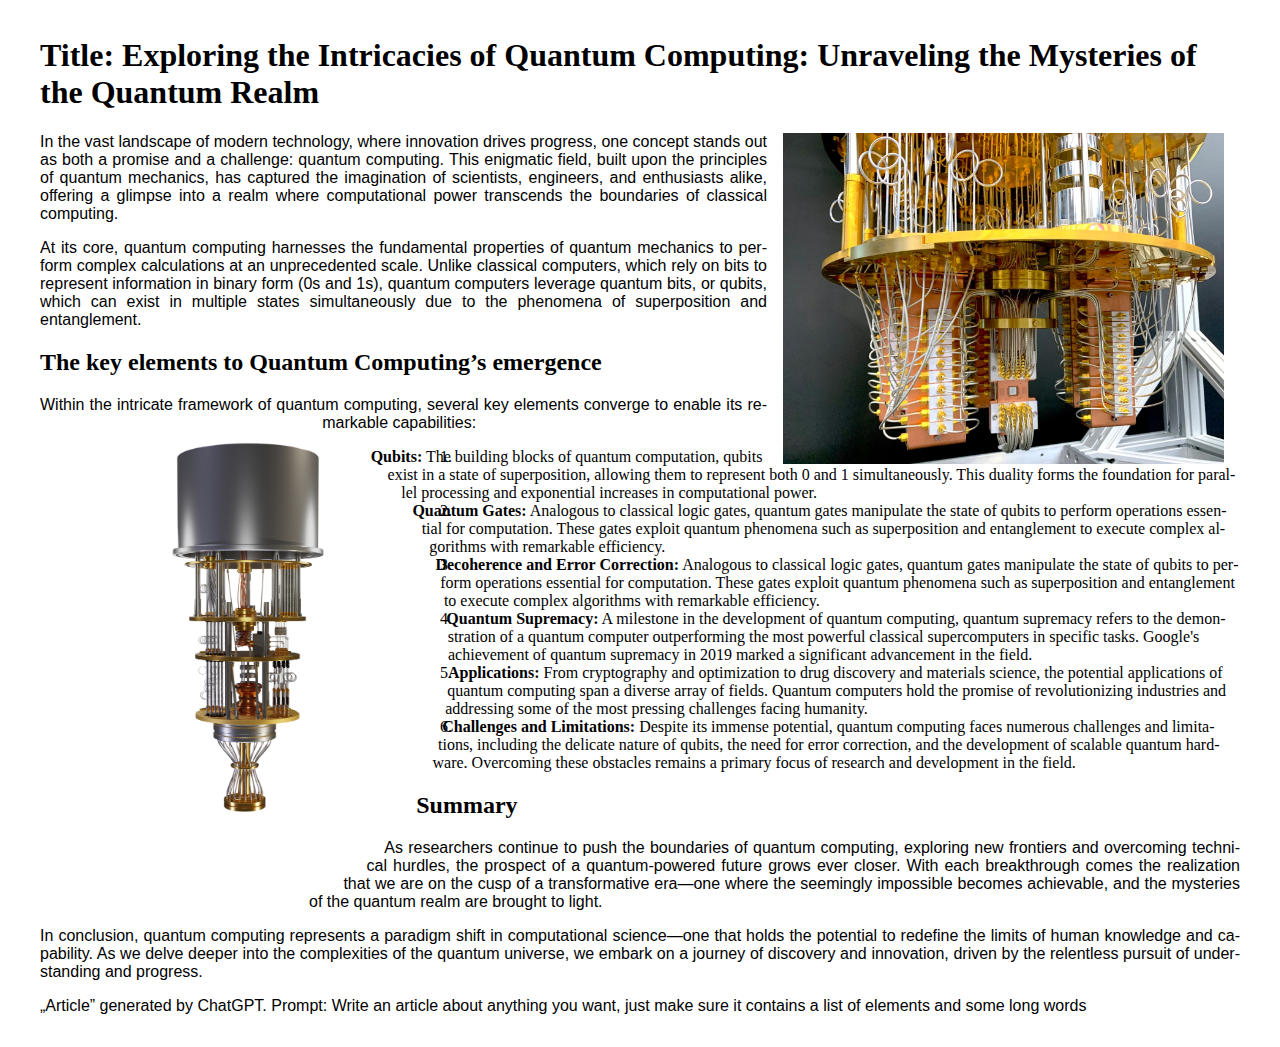
==== index.html @ 02cc4ce1 "layout shift, float and shape-outside" ====
<!DOCTYPE html>
<html lang="en">

<head>
    <meta charset="UTF-8">
    <meta name="viewport" content="width=device-width, initial-scale=1.0">
    <title>Document</title>
    <link href="index.css" rel="stylesheet">
</head>

<!-- fonty z tej samej domeny -->
<!-- np. google fonts będą spowalniać -->
<!-- systemfontstack.com -->

<!-- font typu mono będzie miał równe divy liter są one np. do kodzenia -->
<!-- inne mogą mieć np. szersze c węższe a -->

<!-- szeryfowe -->
<!-- inne mogą mieć np. szersze c węższe a -->

<body>
    <article>
        <h1>
            Title: Exploring the Intricacies of Quantum Computing: Unraveling the Mysteries of the Quantum Realm
        </h1>
        <img class="image1" width="1440" height="1080" src="image1.png" alt="Photo of complicated computer.">
        <p>
            In the vast landscape of modern technology, where innovation drives progress, one concept stands out as
            both
            a
            promise and a challenge: quantum computing. This enigmatic field, built upon the principles of quantum
            mechanics, has captured the imagination of scientists, engineers, and enthusiasts alike, offering a
            glimpse
            into
            a realm where computational power transcends the boundaries of classical computing.
        </p>
        <p>
            At its core, quantum computing harnesses the fundamental properties of quantum mechanics to perform
            complex
            calculations at an unprecedented scale. Unlike classical computers, which rely on bits to represent
            information
            in binary form (0s and 1s), quantum computers leverage quantum bits, or qubits, which can exist in
            multiple
            states simultaneously due to the phenomena of superposition and entanglement.
        </p>
        <h2>
            The key elements to Quantum Computing’s emergence
        </h2>
        <img class="image2" width="1000" height="1375" src="image2.png" alt="Photo of a complicated part of the computer.">
        <p>
            Within the intricate framework of quantum computing, several key elements converge to enable its
            remarkable capabilities:
        </p>
        <ol>
            <li>
                <strong>Qubits:</strong> The building blocks of quantum computation, qubits exist in a state of
                superposition, allowing them to represent both 0 and 1 simultaneously. This duality forms the
                foundation for parallel processing and exponential increases in computational power.
            </li>
            <li>
                <strong>Quantum Gates:</strong> Analogous to classical logic gates, quantum gates manipulate the
                state of qubits to perform operations essential for computation. These gates exploit quantum
                phenomena such as superposition and entanglement to execute complex algorithms with remarkable
                efficiency.
            </li>
            <li>
                <strong>Decoherence and Error Correction:</strong> Analogous to classical logic gates, quantum gates
                manipulate the
                state of qubits to perform operations essential for computation. These gates exploit quantum
                phenomena such as superposition and entanglement to execute complex algorithms with remarkable
                efficiency.
            </li>
            <li>
                <strong>Quantum Supremacy:</strong> A milestone in the development of quantum computing, quantum
                supremacy refers to the demonstration of a quantum computer outperforming the most powerful
                classical supercomputers in specific tasks. Google's achievement of quantum supremacy in 2019 marked
                a significant advancement in the field.
            </li>
            <li>
                <strong>Applications:</strong> From cryptography and optimization to drug discovery and materials
                science, the potential applications of quantum computing span a diverse array of fields. Quantum
                computers hold the promise of revolutionizing industries and addressing some of the most pressing
                challenges facing humanity.
            </li>
            <li>
                <strong>Challenges and Limitations:</strong> Despite its immense potential, quantum computing faces
                numerous challenges and limitations, including the delicate nature of qubits, the need for error
                correction, and the development of scalable quantum hardware. Overcoming these obstacles remains a
                primary focus of research and development in the field.
            </li>
        </ol>
        <h2>
            Summary
        </h2>
        <p>
            As researchers continue to push the boundaries of quantum computing, exploring new frontiers and
            overcoming technical hurdles, the prospect of a quantum-powered future grows ever closer. With each
            breakthrough comes the realization that we are on the cusp of a transformative era—one where the
            seemingly impossible becomes achievable, and the mysteries of the quantum realm are brought to light.
        </p>
        <p>
            In conclusion, quantum computing represents a paradigm shift in computational science—one that holds the
            potential to redefine the limits of human knowledge and capability. As we delve deeper into the
            complexities of the quantum universe, we embark on a journey of discovery and innovation, driven by the
            relentless pursuit of understanding and progress.
        </p>
        <p>
            „Article” generated by ChatGPT. Prompt: Write an article about anything you want, just make sure it
            contains a list of elements and some long words
        </p>
    </article>
</body>

</html>
---- index.css ----
article {
    max-width: 1200px;
    padding: 8px;
    hyphens: auto; 
    /* rozmieszcza słowa tak aby odstępy między nimi były równe */
    margin: 0 auto;
}

h1 {
    font-family: serif;
    text-align: left;
}

h2 {
    font-family: serif;
    text-align: left;
}

p {
    font-family: sans-serif;
    text-align: justify;
}

.image1 {
    float: right;
    margin: 0 16px;
    max-width: calc(100vw - 32px);
    width: 441px;
    height: 331px;
}

.image2 {
    float: left;
    shape-outside: ellipse(200px 245px);
    margin: 0 16px;
    max-width: calc(100vw - 32px);
    width: 384px;
    height: 527px;
}
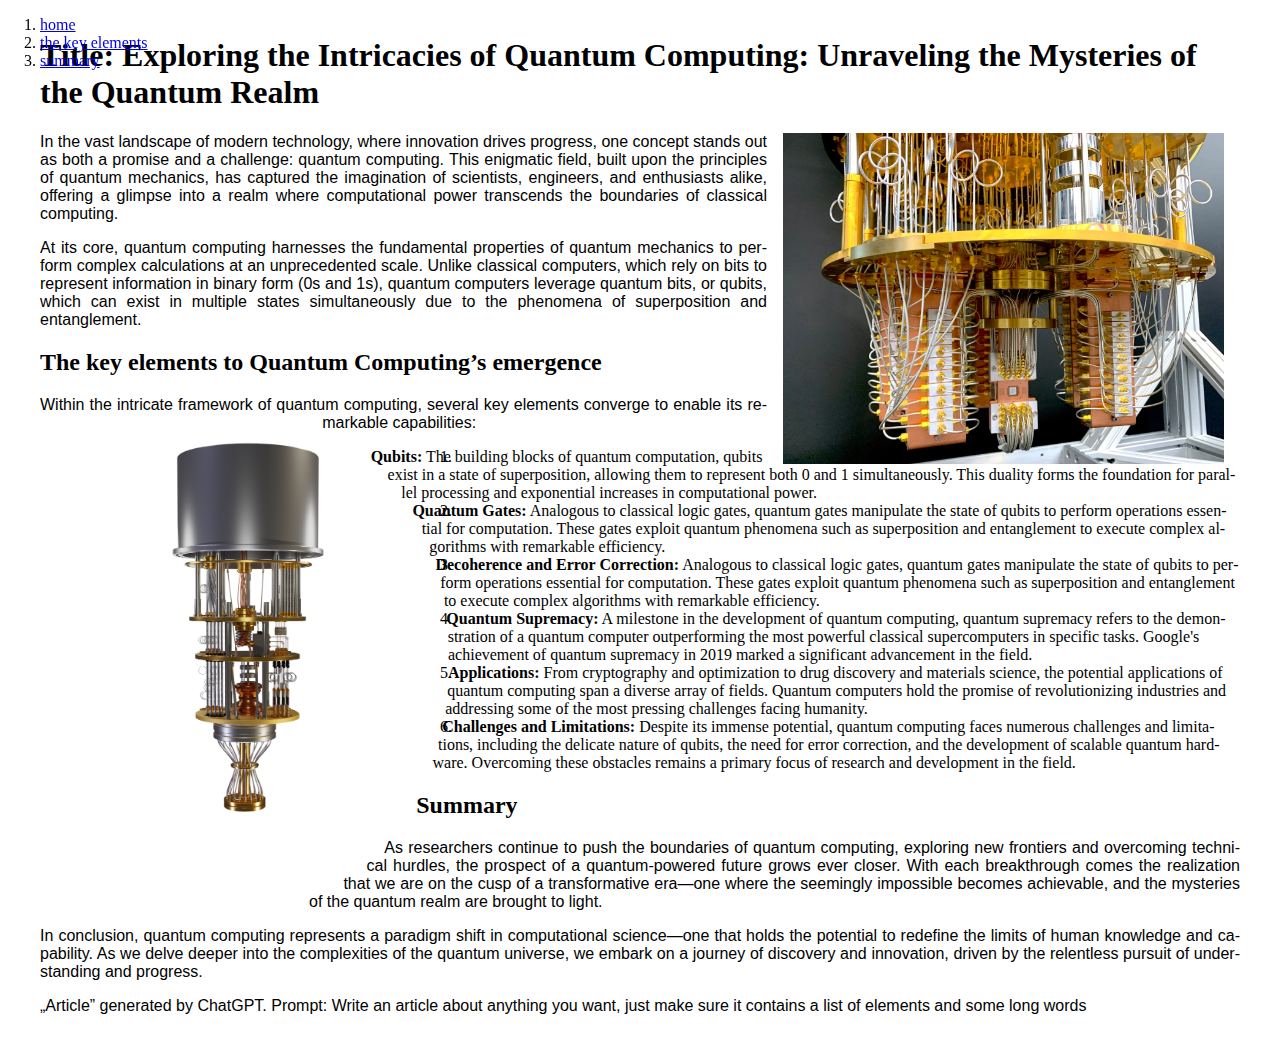
==== commit 5b60791d: "clickable headers to give better location" ====
--- a/index.html
+++ b/index.html
@@ -19,10 +19,19 @@
 <!-- inne mogą mieć np. szersze c węższe a -->
 
 <body>
+    <nav class="navbar">
+        <ol>
+            <li><a href="#title">home</a></li>
+            <li><a href="#header2">the key elements</a></li>
+            <li><a href="#summary">summary</a></li>
+        </ol>
+    </nav>
     <article>
-        <h1>
-            Title: Exploring the Intricacies of Quantum Computing: Unraveling the Mysteries of the Quantum Realm
-        </h1>
+        <a class="header-link" href="#title">
+            <h1 id="title">
+                Title: Exploring the Intricacies of Quantum Computing: Unraveling the Mysteries of the Quantum Realm
+            </h1>
+        </a>
         <img class="image1" width="1440" height="1080" src="image1.png" alt="Photo of complicated computer.">
         <p>
             In the vast landscape of modern technology, where innovation drives progress, one concept stands out as
@@ -43,10 +52,13 @@
             multiple
             states simultaneously due to the phenomena of superposition and entanglement.
         </p>
-        <h2>
-            The key elements to Quantum Computing’s emergence
-        </h2>
-        <img class="image2" width="1000" height="1375" src="image2.png" alt="Photo of a complicated part of the computer.">
+        <a class="header-link" href="#header2">
+            <h2 id="header2">
+                The key elements to Quantum Computing’s emergence
+            </h2>
+        </a>
+        <img class="image2" width="1000" height="1375" src="image2.png"
+            alt="Photo of a complicated part of the computer.">
         <p>
             Within the intricate framework of quantum computing, several key elements converge to enable its
             remarkable capabilities:
@@ -89,9 +101,11 @@
                 primary focus of research and development in the field.
             </li>
         </ol>
-        <h2>
-            Summary
-        </h2>
+        <a class="header-link" href="#summary">
+            <h2 id="summary">
+                Summary
+            </h2>
+        </a>
         <p>
             As researchers continue to push the boundaries of quantum computing, exploring new frontiers and
             overcoming technical hurdles, the prospect of a quantum-powered future grows ever closer. With each
--- a/index.css
+++ b/index.css
@@ -1,3 +1,13 @@
+html {
+    scroll-behavior: smooth;
+}
+
+.navbar {
+    top: 0;
+    left: 0;
+    position: fixed;
+}
+
 article {
     max-width: 1200px;
     padding: 8px;
@@ -36,4 +46,13 @@
     max-width: calc(100vw - 32px);
     width: 384px;
     height: 527px;
+}
+
+.header-link {
+    text-decoration: none;
+    color: black;
+}
+
+h1, h2 {
+    scroll-margin: 32px;
 }